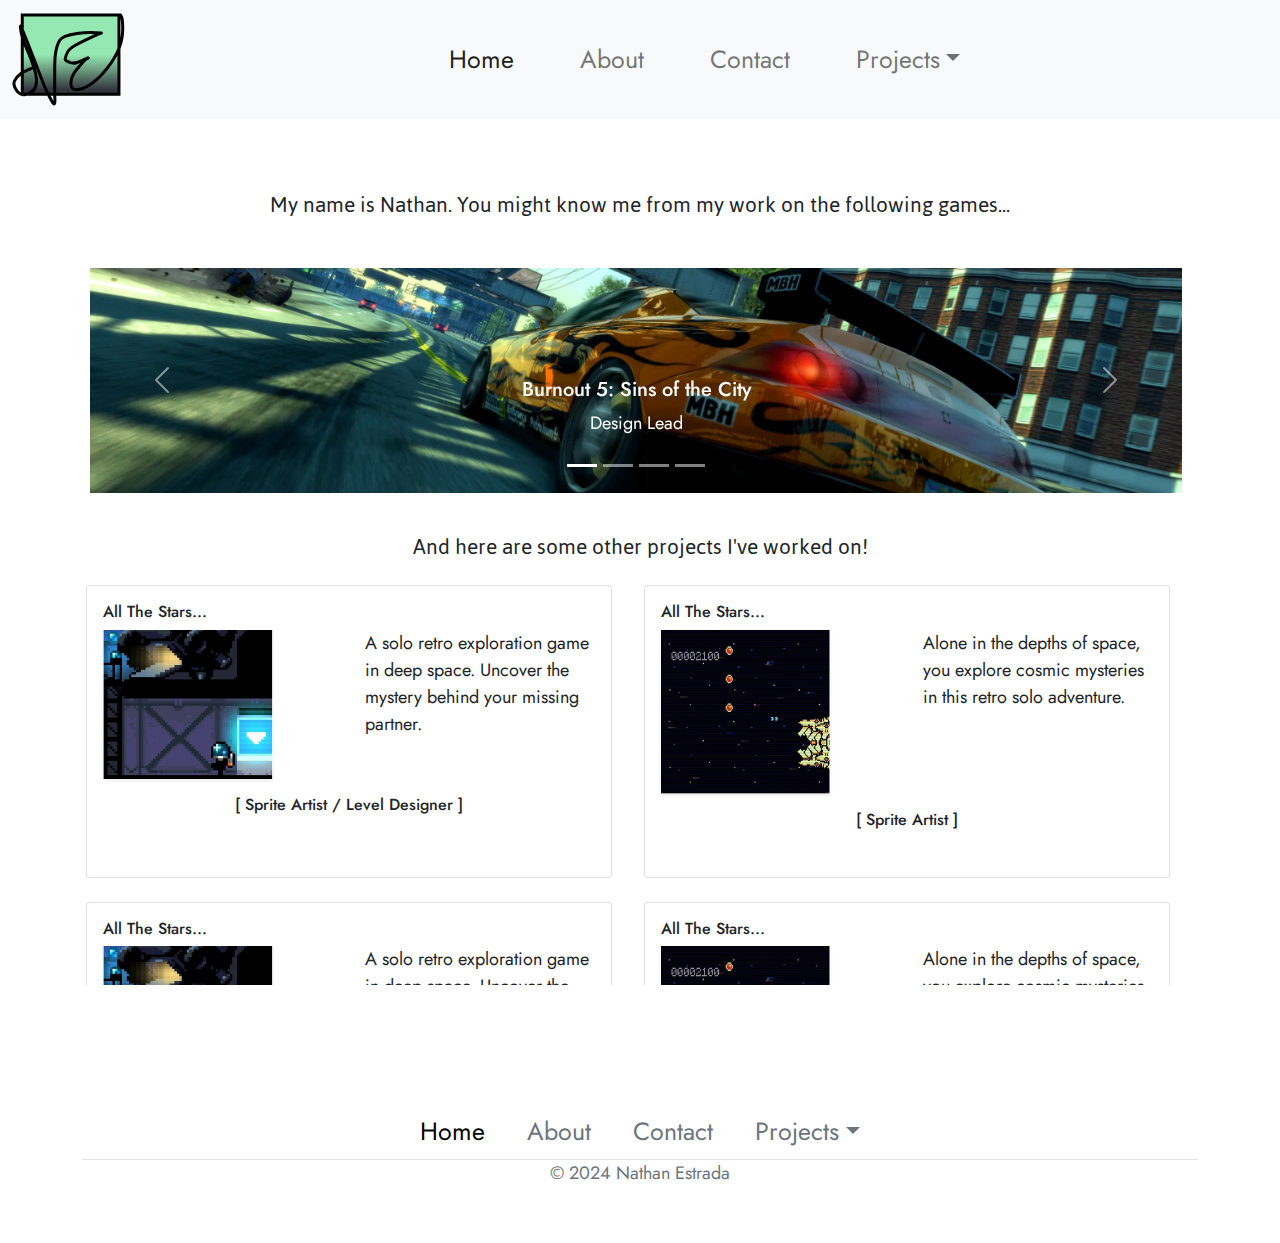
==== index.html @ d64632ee "Add files via upload" ====
<!DOCTYPE html>
<html lang="en">

<head>
    <meta charset="UTF-8">
    <meta http-equiv="X-UA-Compatible" content="IE=edge">
    <meta name="viewport" content="width=device-width, initial-scale=1.0">
    <title>Homepage</title>
    <link rel="stylesheet" href="css/bootstrap.css">
    <link rel="stylesheet" href="style.css">
    <link rel="preconnect" href="https://fonts.googleapis.com">
    <link rel="preconnect" href="https://fonts.gstatic.com" crossorigin>
    <link
        href="https://fonts.googleapis.com/css2?family=Jaldi:wght@400;700&family=Jost:ital,wght@0,100..900;1,100..900&display=swap"
        rel="stylesheet">
</head>

<body>
    <header>
        <nav class="navbar navbar-expand-md navbar-light bg-light justify-content-center mx-auto mb-md-0">
            <div class="container-fluid"> <!--Components of Navbar-->
                <a class="navbar-brand" href="#">
                    <img src="img/Vector.svg" alt="">
                </a> <!--Navbar Logo-->

                <button class="navbar-toggler align-items-center" type="button" data-bs-toggle="collapse"
                    data-bs-target="#myNav" aria-controls="myNav" aria-expanded="false" aria-label="Toggle navigation"
                    style="margin-left: auto; margin-right: auto;"> <!--Navbar Toggle-->
                    <span class="navbar-toggler-icon"></span>
                </button> <!--Expands and Closes Navbar-->

                <div class="collapse navbar-collapse align-items-center" id="myNav">
                    <ul class="navbar-nav mx-auto mb-md-0">
                        <li class="nav-item"> <!--Home Nav Button-->
                            <a class="nav-link active" aria-current="page" href="#">Home</a>
                        </li>
                        <li class="nav-item"><!--About Nav Button-->
                            <a class="nav-link" aria-current="page" href="about.html">About</a>
                        </li>
                        <li class="nav-item"><!--Contact Nav Button-->
                            <a class="nav-link" aria-current="page" href="contact.html">Contact</a>
                        </li>
                        <li class="nav-item dropdown"><!--Projects Nav Item Dropdown-->
                            <a class="nav-link dropdown-toggle" href="#" id="navbarDropdown" role="button"
                                data-bs-toggle="dropdown" aria-expanded="false">Projects</a>
                            <ul class="dropdown-menu" aria-labelledby="navbarDropdown">
                                <li><a class="dropdown-item" href="#">Big Project 1</a></li>
                                <li><a class="dropdown-item" href="#">Big Project 2</a></li>
                                <li>
                                    <hr class="dropdown-divider">
                                </li>
                                <li><a class="dropdown-item" href="#">Other Projects</a>
                                </li>
                            </ul>
                        </li>
                    </ul>
                </div>
            </div>
        </nav>
    </header>
    <main class="my-5">
        <div class="container">
            <div class="row"> <!--Start Text-->
                <h4 class="mt-4 mb-4 text-center">My name is Nathan. You might know me from my work on the following
                    games...</h4>

                <div class="row"><!--Carousel-->
                    <div id="carouselExampleCaptions" class="carousel slide mt-4 ms-2" data-bs-ride="carousel">
                        <div class="carousel-indicators">
                            <button type="button" data-bs-target="#carouselExampleCaptions" data-bs-slide-to="0"
                                class="active" aria-current="true" aria-label="Slide 1"></button>
                            <button type="button" data-bs-target="#carouselExampleCaptions" data-bs-slide-to="1"
                                aria-label="Slide 2"></button>
                            <button type="button" data-bs-target="#carouselExampleCaptions" data-bs-slide-to="2"
                                aria-label="Slide 3"></button>
                            <button type="button" data-bs-target="#carouselExampleCaptions" data-bs-slide-to="3"
                                aria-label="Slide 4"></button>
                        </div>
                        <div class="carousel-inner"><!--Carousel Items-->
                            <div class="carousel-item active">
                                <img src="img/caroImage1.png" class="img-fluid d-block w-100" alt="...">
                                <div class="carousel-caption d-none d-md-block">
                                    <h5>Burnout 5: Sins of the City</h5>
                                    <p>Design Lead</p>
                                </div>
                            </div>
                            <div class="carousel-item">
                                <img src="img/caroImage2.png" class="img-fluid d-block w-100" alt="...">
                                <div class="carousel-caption d-none d-md-block">
                                    <h5>Dystopia 2</h5>
                                    <p>Design Lead — Level Designer</p>
                                </div>
                            </div>
                            <div class="carousel-item">
                                <img src="img/caroImage3.png" class="img-fluid d-block w-100" alt="...">
                                <div class="carousel-caption d-none d-md-block">
                                    <h5>Crisis 3</h5>
                                    <p>Concept Artist</p>
                                </div>
                            </div>
                            <div class="carousel-item">
                                <img src="img/caroImage4.png" class="img-fluid d-block w-100" alt="...">
                                <div class="carousel-caption d-none d-md-block">
                                    <h5>Doom 2016</h5>
                                    <p>Level Designer — Environmental Artist</p>
                                </div>
                            </div>
                        </div>
                        <button class="carousel-control-prev" type="button" data-bs-target="#carouselExampleCaptions"
                            data-bs-slide="prev">
                            <span class="carousel-control-prev-icon" aria-hidden="true"></span>
                            <span class="visually-hidden">Previous</span>
                        </button>
                        <button class="carousel-control-next" type="button" data-bs-target="#carouselExampleCaptions"
                            data-bs-slide="next">
                            <span class="carousel-control-next-icon" aria-hidden="true"></span>
                            <span class="visually-hidden">Next</span>
                        </button>
                    </div>
                </div>

                <div class="row mt-2 mb-2"></div>

                <div class="container">
                    <div class="row">
                        <h4 class="mt-4 mb-4 text-center">And here are some other projects I've worked on!
                        </h4>
                    </div>
                    <div class="row" style="overflow-y: auto; height: 400px; scroll-snap-type: y mandatory;">
                        <!-- Rolling Gallery -->
                        <div class="row g-4">
                            <!-- Row 1 of Rolling Gallery -->
                            <div class="col-md-6 px-3" style="scroll-snap-align: start;">
                                <div class="card h-100 d-flex align-items-center">
                                    <div class="card-body">
                                        <h6 class="card-title">All The Stars...</h6> <!-- Game Name -->
                                        <div class="row">
                                            <div class="col me-1"> <!-- Game Image -->
                                                <img src="img/retroGame1.png" class="img-fluid shadow-sm" alt="...">
                                            </div>
                                            <div class="col px-2 ms-1"> <!-- Game Description -->
                                                <p class="card-text">A solo retro exploration game in deep space.
                                                    Uncover the mystery behind your missing partner.</p>
                                            </div>
                                        </div>
                                        <div class="row ms-2 mt-2 mb-4 me-2" style="text-align: center;">
                                            <!-- Game Role -->
                                            <h6 class="mt-2">[ Sprite Artist / Level Designer ]</h6>
                                        </div>
                                    </div>
                                </div>
                            </div>
                            <div class="col-md-6 px-3" style="scroll-snap-align: start;">
                                <div class="card h-100 d-flex align-items-center">
                                    <div class="card-body">
                                        <h6 class="card-title">All The Stars...</h6> <!-- Game Name -->
                                        <div class="row">
                                            <div class="col me-1"> <!-- Game Image -->
                                                <img src="img/retroGame2.png" class="img-fluid shadow-sm" alt="...">
                                            </div>
                                            <div class="col px-2 ms-1"> <!-- Game Description -->
                                                <p class="card-text">Alone in the depths of space, you explore cosmic
                                                    mysteries in this retro solo adventure.</p>
                                            </div>
                                        </div>
                                        <div class="row ms-2 mt-2 mb-4 me-2" style="text-align: center;">
                                            <!-- Game Role -->
                                            <h6 class="mt-2">[ Sprite Artist ]</h6>
                                        </div>
                                    </div>
                                </div>
                            </div>
                            <div class="col-md-6 px-3" style="scroll-snap-align: start;">
                                <div class="card h-100 d-flex align-items-center">
                                    <div class="card-body">
                                        <h6 class="card-title">All The Stars...</h6> <!-- Game Name -->
                                        <div class="row">
                                            <div class="col me-1"> <!-- Game Image -->
                                                <img src="img/retroGame1.png" class="img-fluid shadow-sm" alt="...">
                                            </div>
                                            <div class="col px-2 ms-1"> <!-- Game Description -->
                                                <p class="card-text">A solo retro exploration game in deep space.
                                                    Uncover the mystery behind your missing partner.</p>
                                            </div>
                                        </div>
                                        <div class="row ms-2 mt-2 mb-4 me-2" style="text-align: center;">
                                            <!-- Game Role -->
                                            <h6 class="mt-2">[ Sprite Artist ]</h6>
                                        </div>
                                    </div>
                                </div>
                            </div>
                            <div class="col-md-6 px-3" style="scroll-snap-align: start;">
                                <div class="card h-100 d-flex align-items-center">
                                    <div class="card-body">
                                        <h6 class="card-title">All The Stars...</h6> <!-- Game Name -->
                                        <div class="row">
                                            <div class="col me-1"> <!-- Game Image -->
                                                <img src="img/retroGame2.png" class="img-fluid shadow-sm" alt="...">
                                            </div>
                                            <div class="col px-2 ms-1"> <!-- Game Description -->
                                                <p class="card-text">Alone in the depths of space, you explore cosmic
                                                    mysteries in this retro solo adventure.</p>
                                            </div>
                                        </div>
                                        <div class="row ms-2 mt-2 mb-4 me-2" style="text-align: center;">
                                            <!-- Game Role -->
                                            <h6 class="mt-2">[ Sprite Artist ]</h6>
                                        </div>
                                    </div>
                                </div>
                            </div>
                            <div class="col-md-6 px-3" style="scroll-snap-align: start;">
                                <div class="card h-100 d-flex align-items-center">
                                    <div class="card-body">
                                        <h6 class="card-title">All The Stars...</h6> <!-- Game Name -->
                                        <div class="row">
                                            <div class="col me-1"> <!-- Game Image -->
                                                <img src="img/retroGame1.png" class="img-fluid shadow-sm" alt="...">
                                            </div>
                                            <div class="col px-2 ms-1"> <!-- Game Description -->
                                                <p class="card-text">A solo retro exploration game in deep space.
                                                    Uncover the mystery behind your missing partner.</p>
                                            </div>
                                        </div>
                                        <div class="row ms-2 mt-2 mb-4 me-2" style="text-align: center;">
                                            <!-- Game Role -->
                                            <h6 class="mt-2">[ Sprite Artist ]</h6>
                                        </div>
                                    </div>
                                </div>
                            </div>
                            <div class="col-md-6 px-3" style="scroll-snap-align: start;">
                                <div class="card h-100 d-flex align-items-center">
                                    <div class="card-body">
                                        <h6 class="card-title">All The Stars...</h6> <!-- Game Name -->
                                        <div class="row">
                                            <div class="col me-1"> <!-- Game Image -->
                                                <img src="img/retroGame2.png" class="img-fluid shadow-sm" alt="...">
                                            </div>
                                            <div class="col px-2 ms-1"> <!-- Game Description -->
                                                <p class="card-text">Alone in the depths of space, you explore cosmic
                                                    mysteries in this retro solo adventure.</p>
                                            </div>
                                        </div>
                                        <div class="row ms-2 mt-2 mb-4 me-2" style="text-align: center;">
                                            <!-- Game Role -->
                                            <h6 class="mt-2">[ Sprite Artist ]</h6>
                                        </div>
                                    </div>
                                </div>
                            </div>
                            <div class="col-md-6 px-3" style="scroll-snap-align: start;">
                                <div class="card h-100 d-flex align-items-center">
                                    <div class="card-body">
                                        <h6 class="card-title">All The Stars...</h6> <!-- Game Name -->
                                        <div class="row">
                                            <div class="col me-1"> <!-- Game Image -->
                                                <img src="img/retroGame1.png" class="img-fluid shadow-sm" alt="...">
                                            </div>
                                            <div class="col px-2 ms-1"> <!-- Game Description -->
                                                <p class="card-text">A solo retro exploration game in deep space.
                                                    Uncover the mystery behind your missing partner.</p>
                                            </div>
                                        </div>
                                        <div class="row ms-2 mt-2 mb-4 me-2" style="text-align: center;">
                                            <!-- Game Role -->
                                            <h6 class="mt-2">[ Sprite Artist ]</h6>
                                        </div>
                                    </div>
                                </div>
                            </div>
                            <div class="col-md-6 px-3" style="scroll-snap-align: start;">
                                <div class="card h-100 d-flex align-items-center">
                                    <div class="card-body">
                                        <h6 class="card-title">All The Stars...</h6> <!-- Game Name -->
                                        <div class="row">
                                            <div class="col me-1"> <!-- Game Image -->
                                                <img src="img/retroGame2.png" class="img-fluid shadow-sm" alt="...">
                                            </div>
                                            <div class="col px-2 ms-1"> <!-- Game Description -->
                                                <p class="card-text">Alone in the depths of space, you explore cosmic
                                                    mysteries in this retro solo adventure.</p>
                                            </div>
                                        </div>
                                        <div class="row ms-2 mt-2 mb-4 me-2" style="text-align: center;">
                                            <!-- Game Role -->
                                            <h6 class="mt-2">[ Sprite Artist ]</h6>
                                        </div>
                                    </div>
                                </div>
                            </div>
                        </div>
                    </div>
                </div>
            </div>
        </div>
    </main>

    <div class="row" style="height: 2rem"></div> <!--Space Between-->

    <div class="container"> <!--Footer-->
        <footer class="py-3 my-4">
            <ul class="nav justify-content-center border-bottom mb-md-0">
                <li class="nav-item"> <!--Home Nav Button-->
                    <a class="nav-link active" style="color: black" aria-current="page" href="#">Home</a>
                </li>
                <li class="nav-item"><!--About Nav Button-->
                    <a class="nav-link text-muted" aria-current="page" href="about.html">About</a>
                </li>
                <li class="nav-item"><!--Contact Nav Button-->
                    <a class="nav-link text-muted" aria-current="page" href="contact.html">Contact</a>
                </li>
                <li class="nav-item dropdown"><!--Projects Nav Dropdown-->
                    <a class="nav-link dropdown-toggle text-muted" href="#" id="internalDropdown" role="button"
                        data-bs-toggle="dropdown" aria-expanded="false">Projects</a>
                    <ul class="dropdown-menu" aria-labelledby="internalDropdown">
                        <li><a class="dropdown-item" href="#">Big Project 1</a></li>
                        <li><a class="dropdown-item" href="#">Big Project 2</a></li>
                        <li>
                            <hr class="dropdown-divider">
                        </li>
                        <li><a class="dropdown-item" href="#">Other Projects</a>
                        </li>
                    </ul>
                </li>
            </ul>
            <p class="text-center text-muted">© 2024 Nathan Estrada</p>
        </footer>
    </div>
    <script src=" https://cdn.jsdelivr.net/npm/bootstrap@5.1.3/dist/js/bootstrap.bundle.min.js"
        integrity="sha384-ka7Sk0Gln4gmtz2MlQnikT1wXgYsOg+OMhuP+IlRH9sENBO0LRn5q+8nbTov4+1p" crossorigin="anonymous">
        </script>
    <script src="script.js">
    </script>

</body>

</html>
---- style.css ----
*{
    font-family:'Jost';}

p{
    font-size: 18px;
}

h4{
    font-family:'Jaldi';
}

.nav-link{
    font-size: 25px;
    margin-left: 5px;
    margin-right: 5px;
}

.nav-item:hover{
background-color: #E8ECEF;
padding-top: 1rem;
padding-bottom: 1rem;
border-radius: 0.2rem;
}

@media (max-width: 991.98px){
    .navbar-collapse .navbar-nav .nav-item:not(.dropdown) {
        padding-top: 1rem;
        padding-bottom: 1rem;
    }
}

.navbar-toggler{
    width: 25%;
}

.navbar-toggler-icon{
    width: 50%;
    height: 60px;
}

.scrollContainer{
    border-color: black;
}

/* [class*="col"]{
    padding: 1rem;
    background-color: #33b5e5;
    border: 2px solid #fff;
    color: #fff;
} */

/* Media Queries */
@media (min-width: 480px){
    .navbar-nav{
        align-items:center;
        gap: 2.5rem;
    }
}

@media (min-width: 576px){
    .navbar-nav{
        align-items:center;
        gap: 2.5rem;
    }

}

/* Carousel Code */
#mySocialCarousel.carousel {
    width: 75px;
    height: 75px;
}

#mySocialCarousel.carousel .carousel-item img {
    width: auto;
    height: 100%;
    object-fit: cover;
}
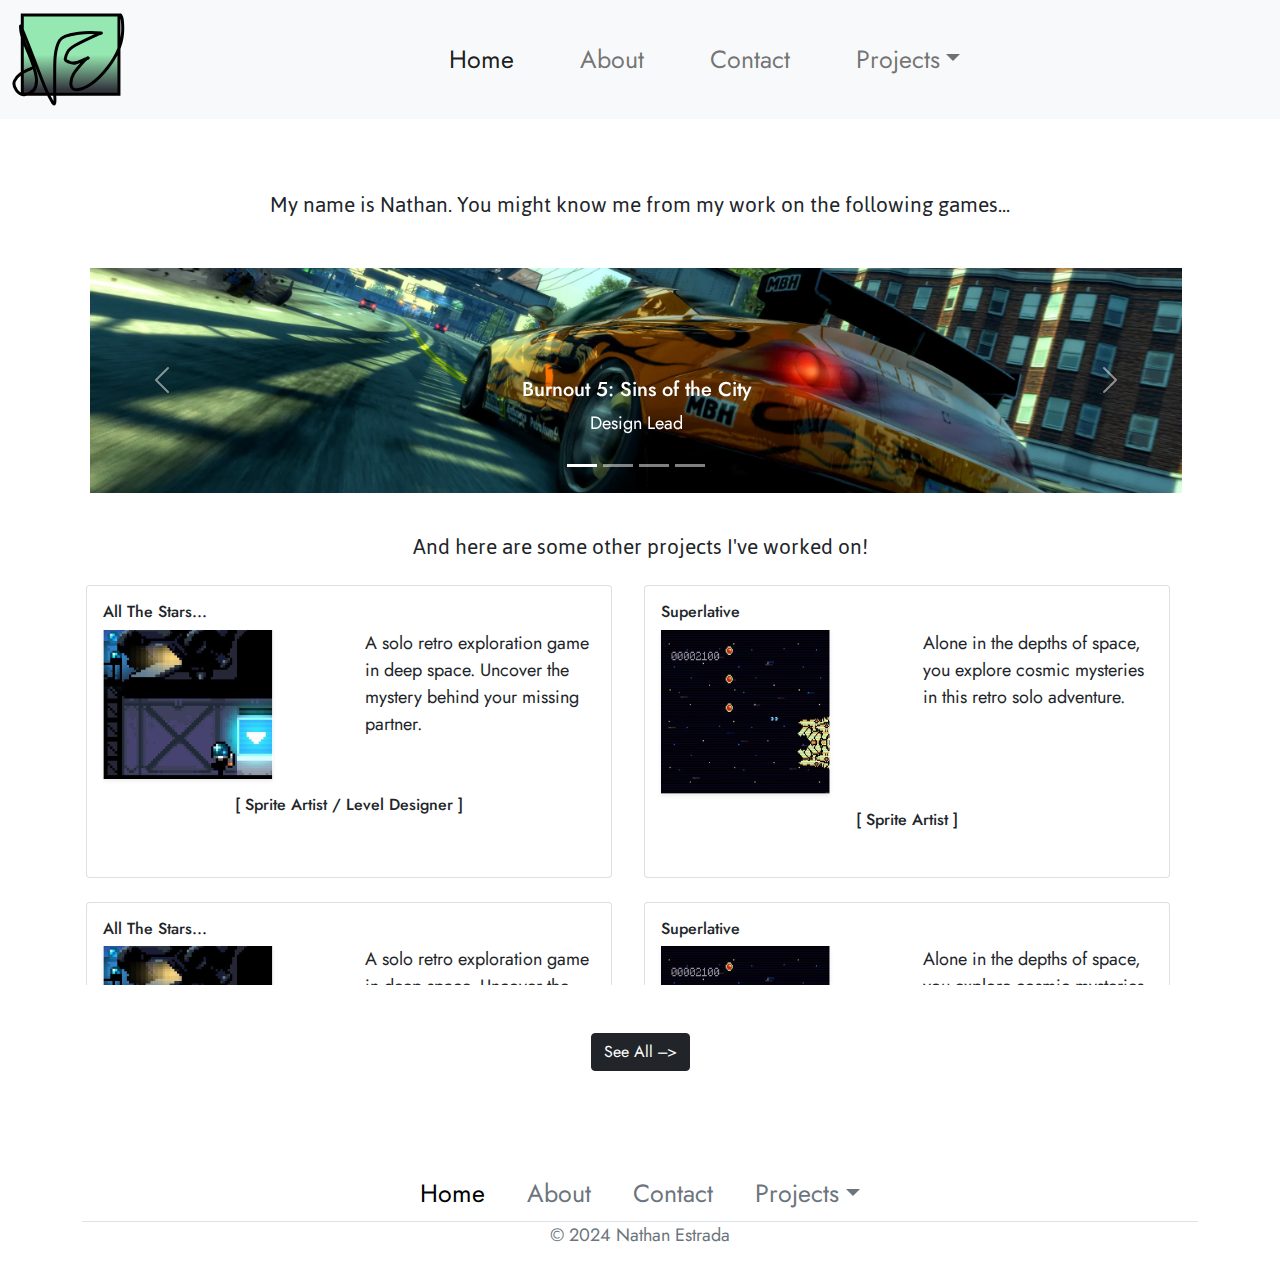
==== commit 6f08ff44: "Add files via upload" ====
--- a/index.html
+++ b/index.html
@@ -44,12 +44,12 @@
                             <a class="nav-link dropdown-toggle" href="#" id="navbarDropdown" role="button"
                                 data-bs-toggle="dropdown" aria-expanded="false">Projects</a>
                             <ul class="dropdown-menu" aria-labelledby="navbarDropdown">
-                                <li><a class="dropdown-item" href="#">Big Project 1</a></li>
-                                <li><a class="dropdown-item" href="#">Big Project 2</a></li>
+                                <li><a class="dropdown-item" href="project1.html">Rez</a></li>
+                                <li><a class="dropdown-item" href="project2.html">Big Project 2</a></li>
                                 <li>
                                     <hr class="dropdown-divider">
                                 </li>
-                                <li><a class="dropdown-item" href="#">Other Projects</a>
+                                <li><a class="dropdown-item" href="pgallery.html">Other Projects</a>
                                 </li>
                             </ul>
                         </li>
@@ -153,7 +153,7 @@
                             <div class="col-md-6 px-3" style="scroll-snap-align: start;">
                                 <div class="card h-100 d-flex align-items-center">
                                     <div class="card-body">
-                                        <h6 class="card-title">All The Stars...</h6> <!-- Game Name -->
+                                        <h6 class="card-title">Superlative</h6> <!-- Game Name -->
                                         <div class="row">
                                             <div class="col me-1"> <!-- Game Image -->
                                                 <img src="img/retroGame2.png" class="img-fluid shadow-sm" alt="...">
@@ -178,6 +178,7 @@
                                             <div class="col me-1"> <!-- Game Image -->
                                                 <img src="img/retroGame1.png" class="img-fluid shadow-sm" alt="...">
                                             </div>
+
                                             <div class="col px-2 ms-1"> <!-- Game Description -->
                                                 <p class="card-text">A solo retro exploration game in deep space.
                                                     Uncover the mystery behind your missing partner.</p>
@@ -185,15 +186,15 @@
                                         </div>
                                         <div class="row ms-2 mt-2 mb-4 me-2" style="text-align: center;">
                                             <!-- Game Role -->
-                                            <h6 class="mt-2">[ Sprite Artist ]</h6>
-                                        </div>
-                                    </div>
-                                </div>
-                            </div>
-                            <div class="col-md-6 px-3" style="scroll-snap-align: start;">
-                                <div class="card h-100 d-flex align-items-center">
-                                    <div class="card-body">
-                                        <h6 class="card-title">All The Stars...</h6> <!-- Game Name -->
+                                            <h6 class="mt-2">[ Sprite Artist / Level Designer]</h6>
+                                        </div>
+                                    </div>
+                                </div>
+                            </div>
+                            <div class="col-md-6 px-3" style="scroll-snap-align: start;">
+                                <div class="card h-100 d-flex align-items-center">
+                                    <div class="card-body">
+                                        <h6 class="card-title">Superlative</h6> <!-- Game Name -->
                                         <div class="row">
                                             <div class="col me-1"> <!-- Game Image -->
                                                 <img src="img/retroGame2.png" class="img-fluid shadow-sm" alt="...">
@@ -225,15 +226,15 @@
                                         </div>
                                         <div class="row ms-2 mt-2 mb-4 me-2" style="text-align: center;">
                                             <!-- Game Role -->
-                                            <h6 class="mt-2">[ Sprite Artist ]</h6>
-                                        </div>
-                                    </div>
-                                </div>
-                            </div>
-                            <div class="col-md-6 px-3" style="scroll-snap-align: start;">
-                                <div class="card h-100 d-flex align-items-center">
-                                    <div class="card-body">
-                                        <h6 class="card-title">All The Stars...</h6> <!-- Game Name -->
+                                            <h6 class="mt-2">[ Sprite Artist / Level Designer ]</h6>
+                                        </div>
+                                    </div>
+                                </div>
+                            </div>
+                            <div class="col-md-6 px-3" style="scroll-snap-align: start;">
+                                <div class="card h-100 d-flex align-items-center">
+                                    <div class="card-body">
+                                        <h6 class="card-title">Superlative</h6> <!-- Game Name -->
                                         <div class="row">
                                             <div class="col me-1"> <!-- Game Image -->
                                                 <img src="img/retroGame2.png" class="img-fluid shadow-sm" alt="...">
@@ -265,15 +266,15 @@
                                         </div>
                                         <div class="row ms-2 mt-2 mb-4 me-2" style="text-align: center;">
                                             <!-- Game Role -->
-                                            <h6 class="mt-2">[ Sprite Artist ]</h6>
-                                        </div>
-                                    </div>
-                                </div>
-                            </div>
-                            <div class="col-md-6 px-3" style="scroll-snap-align: start;">
-                                <div class="card h-100 d-flex align-items-center">
-                                    <div class="card-body">
-                                        <h6 class="card-title">All The Stars...</h6> <!-- Game Name -->
+                                            <h6 class="mt-2">[ Sprite Artist / Level Designer ]</h6>
+                                        </div>
+                                    </div>
+                                </div>
+                            </div>
+                            <div class="col-md-6 px-3" style="scroll-snap-align: start;">
+                                <div class="card h-100 d-flex align-items-center">
+                                    <div class="card-body">
+                                        <h6 class="card-title">Superlative</h6> <!-- Game Name -->
                                         <div class="row">
                                             <div class="col me-1"> <!-- Game Image -->
                                                 <img src="img/retroGame2.png" class="img-fluid shadow-sm" alt="...">
@@ -292,15 +293,15 @@
                             </div>
                         </div>
                     </div>
+                </div>
+                <div class="row-3 py-5 d-flex justify-content-center"> <!--Gallery Shortcut-->
+                    <button type="button" class="btn btn-dark" onclick="window.location.href='pgallery.html'">See All ---&gt;</button>
                 </div>
             </div>
         </div>
     </main>
-
-    <div class="row" style="height: 2rem"></div> <!--Space Between-->
-
     <div class="container"> <!--Footer-->
-        <footer class="py-3 my-4">
+        <footer class=" my-2">
             <ul class="nav justify-content-center border-bottom mb-md-0">
                 <li class="nav-item"> <!--Home Nav Button-->
                     <a class="nav-link active" style="color: black" aria-current="page" href="#">Home</a>
@@ -315,12 +316,12 @@
                     <a class="nav-link dropdown-toggle text-muted" href="#" id="internalDropdown" role="button"
                         data-bs-toggle="dropdown" aria-expanded="false">Projects</a>
                     <ul class="dropdown-menu" aria-labelledby="internalDropdown">
-                        <li><a class="dropdown-item" href="#">Big Project 1</a></li>
-                        <li><a class="dropdown-item" href="#">Big Project 2</a></li>
+                        <li><a class="dropdown-item" href="project1.html">Rez</a></li>
+                        <li><a class="dropdown-item" href="project2.html">Big Project 2</a></li>
                         <li>
                             <hr class="dropdown-divider">
                         </li>
-                        <li><a class="dropdown-item" href="#">Other Projects</a>
+                        <li><a class="dropdown-item" href="pgallery.html">Other Projects</a>
                         </li>
                     </ul>
                 </li>
--- a/style.css
+++ b/style.css
@@ -5,7 +5,7 @@
     font-size: 18px;
 }
 
-h4{
+h1, h2, h4{
     font-family:'Jaldi';
 }
 
@@ -75,4 +75,14 @@
     width: auto;
     height: 100%;
     object-fit: cover;
+}
+
+#rezCarousel.carousel {
+    height: 480px;
+    width: 720px;
+}
+
+#NMSCarousel.carousel {
+    height: 720px;
+    width: 1080px;
 }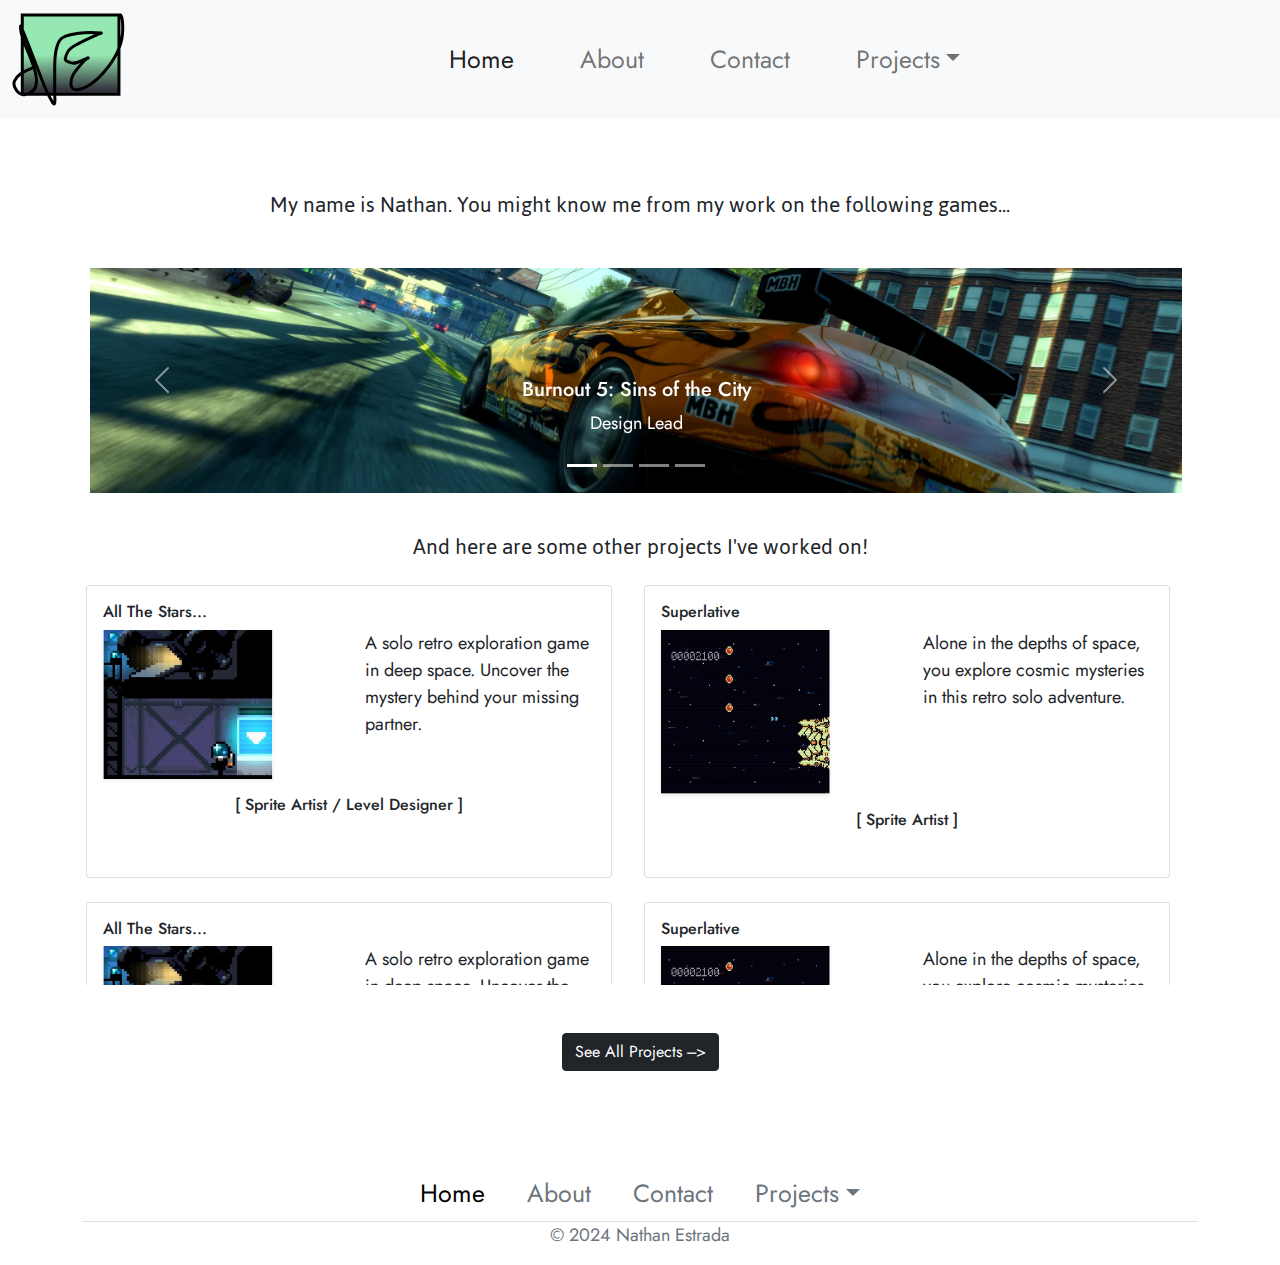
==== commit 81bc124b: "Update index.html" ====
--- a/index.html
+++ b/index.html
@@ -45,7 +45,7 @@
                                 data-bs-toggle="dropdown" aria-expanded="false">Projects</a>
                             <ul class="dropdown-menu" aria-labelledby="navbarDropdown">
                                 <li><a class="dropdown-item" href="project1.html">Rez</a></li>
-                                <li><a class="dropdown-item" href="project2.html">Big Project 2</a></li>
+                                <li><a class="dropdown-item" href="project2.html">No Man's Sky</a></li>
                                 <li>
                                     <hr class="dropdown-divider">
                                 </li>
@@ -295,7 +295,7 @@
                     </div>
                 </div>
                 <div class="row-3 py-5 d-flex justify-content-center"> <!--Gallery Shortcut-->
-                    <button type="button" class="btn btn-dark" onclick="window.location.href='pgallery.html'">See All ---&gt;</button>
+                    <button type="button" class="btn btn-dark" onclick="window.location.href='pgallery.html'">See All Projects ---&gt;</button>
                 </div>
             </div>
         </div>
@@ -317,7 +317,7 @@
                         data-bs-toggle="dropdown" aria-expanded="false">Projects</a>
                     <ul class="dropdown-menu" aria-labelledby="internalDropdown">
                         <li><a class="dropdown-item" href="project1.html">Rez</a></li>
-                        <li><a class="dropdown-item" href="project2.html">Big Project 2</a></li>
+                        <li><a class="dropdown-item" href="project2.html">No Man's Sky</a></li>
                         <li>
                             <hr class="dropdown-divider">
                         </li>
@@ -337,4 +337,4 @@
 
 </body>
 
-</html>+</html>
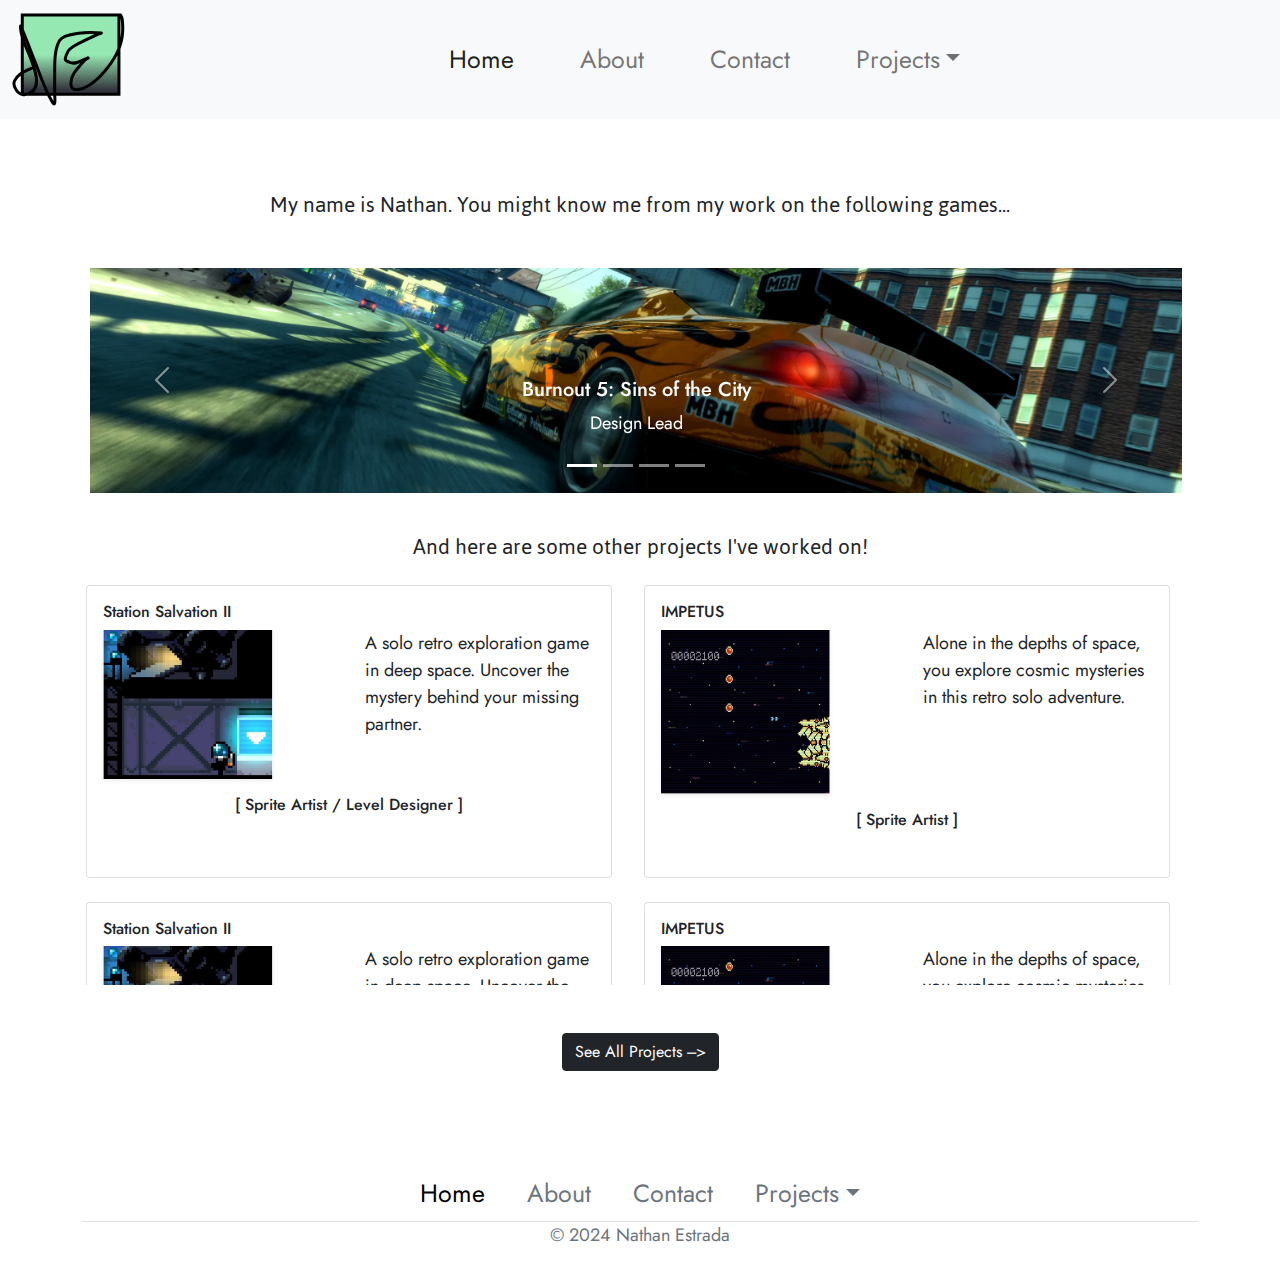
==== commit 7c14c8c9: "Add files via upload" ====
--- a/index.html
+++ b/index.html
@@ -44,8 +44,8 @@
                             <a class="nav-link dropdown-toggle" href="#" id="navbarDropdown" role="button"
                                 data-bs-toggle="dropdown" aria-expanded="false">Projects</a>
                             <ul class="dropdown-menu" aria-labelledby="navbarDropdown">
-                                <li><a class="dropdown-item" href="project1.html">Rez</a></li>
-                                <li><a class="dropdown-item" href="project2.html">No Man's Sky</a></li>
+                                <li><a class="dropdown-item" href="project1.html">Station Salvation II</a></li>
+                                <li><a class="dropdown-item" href="project2.html">IMPETUS</a></li>
                                 <li>
                                     <hr class="dropdown-divider">
                                 </li>
@@ -133,7 +133,7 @@
                             <div class="col-md-6 px-3" style="scroll-snap-align: start;">
                                 <div class="card h-100 d-flex align-items-center">
                                     <div class="card-body">
-                                        <h6 class="card-title">All The Stars...</h6> <!-- Game Name -->
+                                        <h6 class="card-title">Station Salvation II</h6> <!-- Game Name -->
                                         <div class="row">
                                             <div class="col me-1"> <!-- Game Image -->
                                                 <img src="img/retroGame1.png" class="img-fluid shadow-sm" alt="...">
@@ -153,7 +153,7 @@
                             <div class="col-md-6 px-3" style="scroll-snap-align: start;">
                                 <div class="card h-100 d-flex align-items-center">
                                     <div class="card-body">
-                                        <h6 class="card-title">Superlative</h6> <!-- Game Name -->
+                                        <h6 class="card-title">IMPETUS</h6> <!-- Game Name -->
                                         <div class="row">
                                             <div class="col me-1"> <!-- Game Image -->
                                                 <img src="img/retroGame2.png" class="img-fluid shadow-sm" alt="...">
@@ -173,7 +173,7 @@
                             <div class="col-md-6 px-3" style="scroll-snap-align: start;">
                                 <div class="card h-100 d-flex align-items-center">
                                     <div class="card-body">
-                                        <h6 class="card-title">All The Stars...</h6> <!-- Game Name -->
+                                        <h6 class="card-title">Station Salvation II</h6> <!-- Game Name -->
                                         <div class="row">
                                             <div class="col me-1"> <!-- Game Image -->
                                                 <img src="img/retroGame1.png" class="img-fluid shadow-sm" alt="...">
@@ -194,7 +194,7 @@
                             <div class="col-md-6 px-3" style="scroll-snap-align: start;">
                                 <div class="card h-100 d-flex align-items-center">
                                     <div class="card-body">
-                                        <h6 class="card-title">Superlative</h6> <!-- Game Name -->
+                                        <h6 class="card-title">IMPETUS</h6> <!-- Game Name -->
                                         <div class="row">
                                             <div class="col me-1"> <!-- Game Image -->
                                                 <img src="img/retroGame2.png" class="img-fluid shadow-sm" alt="...">
@@ -214,7 +214,7 @@
                             <div class="col-md-6 px-3" style="scroll-snap-align: start;">
                                 <div class="card h-100 d-flex align-items-center">
                                     <div class="card-body">
-                                        <h6 class="card-title">All The Stars...</h6> <!-- Game Name -->
+                                        <h6 class="card-title">Station Salvation II</h6> <!-- Game Name -->
                                         <div class="row">
                                             <div class="col me-1"> <!-- Game Image -->
                                                 <img src="img/retroGame1.png" class="img-fluid shadow-sm" alt="...">
@@ -234,7 +234,7 @@
                             <div class="col-md-6 px-3" style="scroll-snap-align: start;">
                                 <div class="card h-100 d-flex align-items-center">
                                     <div class="card-body">
-                                        <h6 class="card-title">Superlative</h6> <!-- Game Name -->
+                                        <h6 class="card-title">IMPETUS</h6> <!-- Game Name -->
                                         <div class="row">
                                             <div class="col me-1"> <!-- Game Image -->
                                                 <img src="img/retroGame2.png" class="img-fluid shadow-sm" alt="...">
@@ -254,7 +254,7 @@
                             <div class="col-md-6 px-3" style="scroll-snap-align: start;">
                                 <div class="card h-100 d-flex align-items-center">
                                     <div class="card-body">
-                                        <h6 class="card-title">All The Stars...</h6> <!-- Game Name -->
+                                        <h6 class="card-title">Station Salvation II</h6> <!-- Game Name -->
                                         <div class="row">
                                             <div class="col me-1"> <!-- Game Image -->
                                                 <img src="img/retroGame1.png" class="img-fluid shadow-sm" alt="...">
@@ -274,7 +274,7 @@
                             <div class="col-md-6 px-3" style="scroll-snap-align: start;">
                                 <div class="card h-100 d-flex align-items-center">
                                     <div class="card-body">
-                                        <h6 class="card-title">Superlative</h6> <!-- Game Name -->
+                                        <h6 class="card-title">IMPETUS</h6> <!-- Game Name -->
                                         <div class="row">
                                             <div class="col me-1"> <!-- Game Image -->
                                                 <img src="img/retroGame2.png" class="img-fluid shadow-sm" alt="...">
@@ -316,8 +316,8 @@
                     <a class="nav-link dropdown-toggle text-muted" href="#" id="internalDropdown" role="button"
                         data-bs-toggle="dropdown" aria-expanded="false">Projects</a>
                     <ul class="dropdown-menu" aria-labelledby="internalDropdown">
-                        <li><a class="dropdown-item" href="project1.html">Rez</a></li>
-                        <li><a class="dropdown-item" href="project2.html">No Man's Sky</a></li>
+                        <li><a class="dropdown-item" href="project1.html">Station Salvation II</a></li>
+                        <li><a class="dropdown-item" href="project2.html">IMPETUS</a></li>
                         <li>
                             <hr class="dropdown-divider">
                         </li>
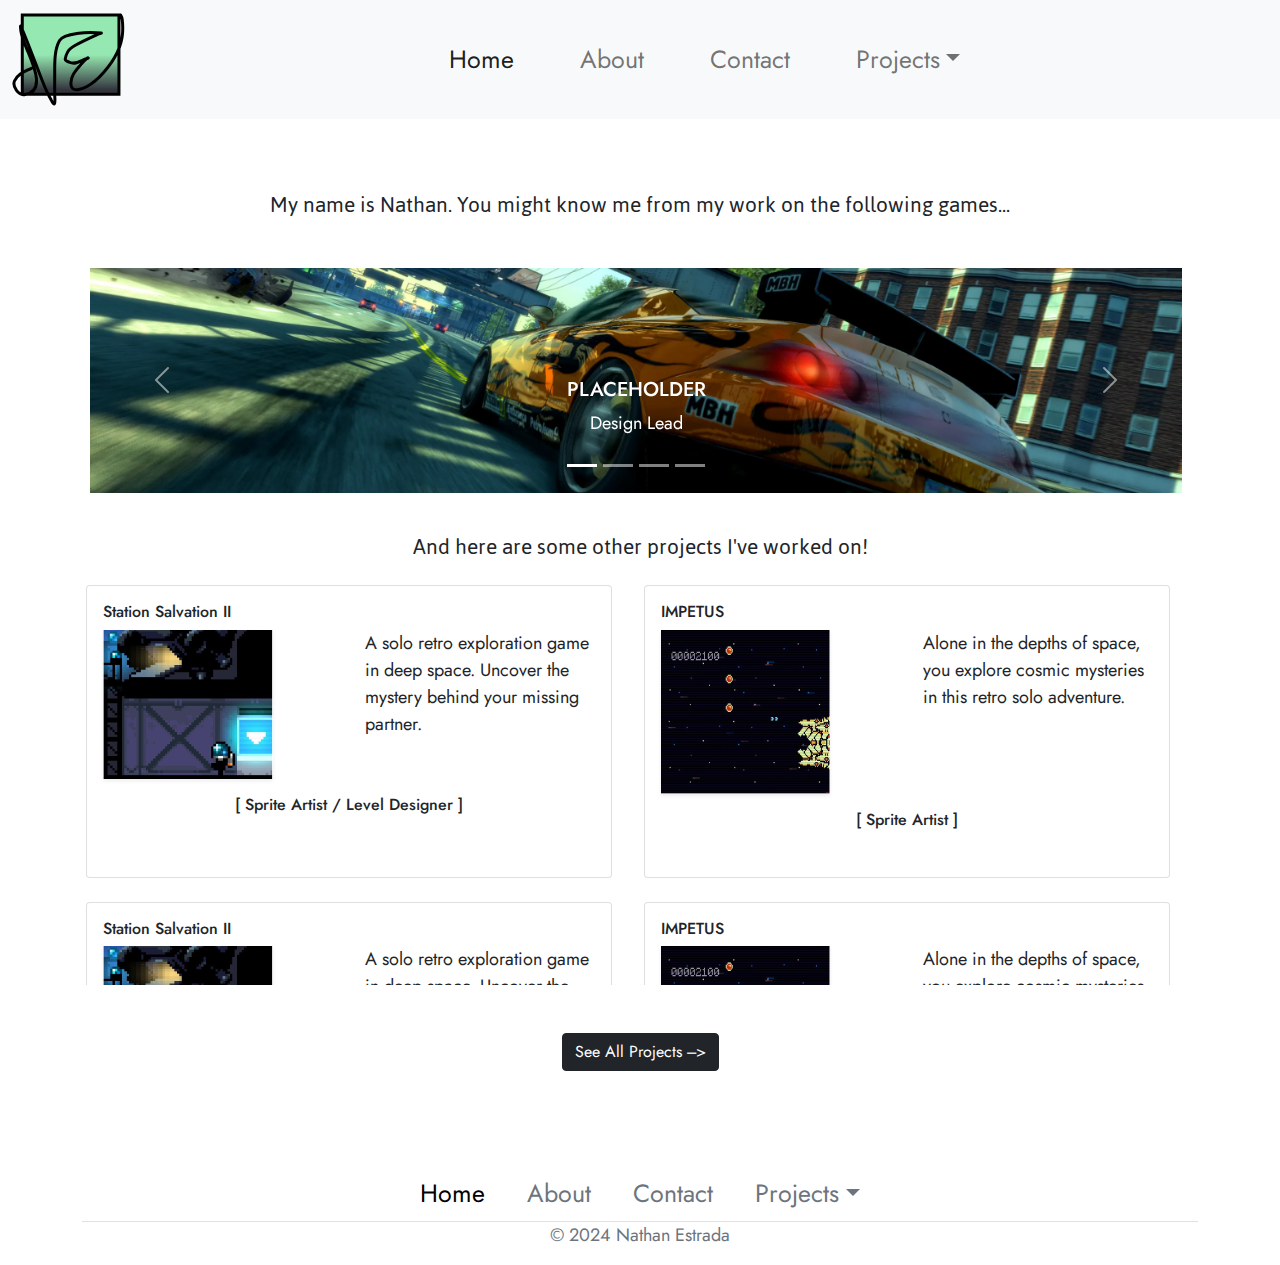
==== commit de7cc7c9: "Update index.html" ====
--- a/index.html
+++ b/index.html
@@ -80,21 +80,21 @@
                             <div class="carousel-item active">
                                 <img src="img/caroImage1.png" class="img-fluid d-block w-100" alt="...">
                                 <div class="carousel-caption d-none d-md-block">
-                                    <h5>Burnout 5: Sins of the City</h5>
+                                    <h5>PLACEHOLDER</h5>
                                     <p>Design Lead</p>
                                 </div>
                             </div>
                             <div class="carousel-item">
                                 <img src="img/caroImage2.png" class="img-fluid d-block w-100" alt="...">
                                 <div class="carousel-caption d-none d-md-block">
-                                    <h5>Dystopia 2</h5>
+                                    <h5>PLACEHOLDER</h5>
                                     <p>Design Lead — Level Designer</p>
                                 </div>
                             </div>
                             <div class="carousel-item">
                                 <img src="img/caroImage3.png" class="img-fluid d-block w-100" alt="...">
                                 <div class="carousel-caption d-none d-md-block">
-                                    <h5>Crisis 3</h5>
+                                    <h5>PLACEHOLDER</h5>
                                     <p>Concept Artist</p>
                                 </div>
                             </div>
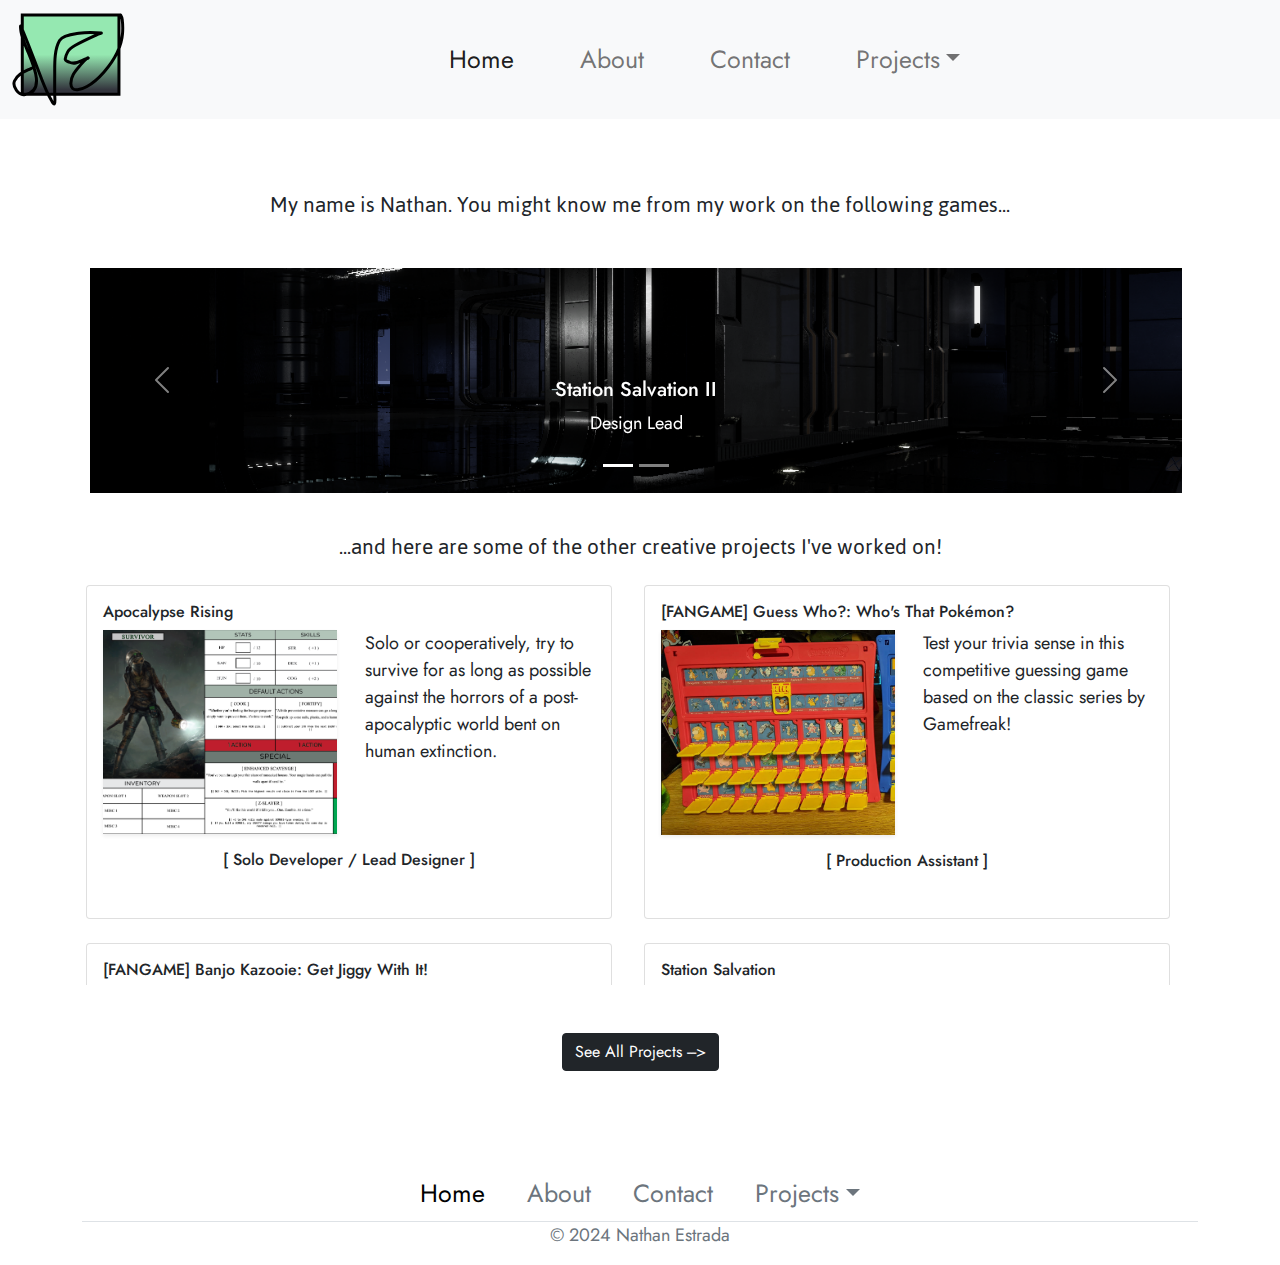
==== commit fd57661d: "Add files via upload" ====
--- a/index.html
+++ b/index.html
@@ -71,38 +71,20 @@
                                 class="active" aria-current="true" aria-label="Slide 1"></button>
                             <button type="button" data-bs-target="#carouselExampleCaptions" data-bs-slide-to="1"
                                 aria-label="Slide 2"></button>
-                            <button type="button" data-bs-target="#carouselExampleCaptions" data-bs-slide-to="2"
-                                aria-label="Slide 3"></button>
-                            <button type="button" data-bs-target="#carouselExampleCaptions" data-bs-slide-to="3"
-                                aria-label="Slide 4"></button>
                         </div>
                         <div class="carousel-inner"><!--Carousel Items-->
                             <div class="carousel-item active">
-                                <img src="img/caroImage1.png" class="img-fluid d-block w-100" alt="...">
+                                <img src="img/EvacShuttleEDIT.png" class="img-fluid d-block w-100" alt="...">
                                 <div class="carousel-caption d-none d-md-block">
-                                    <h5>PLACEHOLDER</h5>
+                                    <h5>Station Salvation II</h5>
                                     <p>Design Lead</p>
                                 </div>
                             </div>
                             <div class="carousel-item">
-                                <img src="img/caroImage2.png" class="img-fluid d-block w-100" alt="...">
+                                <img src="img/IMPDashEDIT.png" class="img-fluid d-block w-100" alt="...">
                                 <div class="carousel-caption d-none d-md-block">
-                                    <h5>PLACEHOLDER</h5>
-                                    <p>Design Lead — Level Designer</p>
-                                </div>
-                            </div>
-                            <div class="carousel-item">
-                                <img src="img/caroImage3.png" class="img-fluid d-block w-100" alt="...">
-                                <div class="carousel-caption d-none d-md-block">
-                                    <h5>PLACEHOLDER</h5>
-                                    <p>Concept Artist</p>
-                                </div>
-                            </div>
-                            <div class="carousel-item">
-                                <img src="img/caroImage4.png" class="img-fluid d-block w-100" alt="...">
-                                <div class="carousel-caption d-none d-md-block">
-                                    <h5>Doom 2016</h5>
-                                    <p>Level Designer — Environmental Artist</p>
+                                    <h5>IMPETUS</h5>
+                                    <p>Design Lead</p>
                                 </div>
                             </div>
                         </div>
@@ -123,7 +105,7 @@
 
                 <div class="container">
                     <div class="row">
-                        <h4 class="mt-4 mb-4 text-center">And here are some other projects I've worked on!
+                        <h4 class="mt-4 mb-4 text-center">...and here are some of the other creative projects I've worked on!
                         </h4>
                     </div>
                     <div class="row" style="overflow-y: auto; height: 400px; scroll-snap-type: y mandatory;">
@@ -133,160 +115,114 @@
                             <div class="col-md-6 px-3" style="scroll-snap-align: start;">
                                 <div class="card h-100 d-flex align-items-center">
                                     <div class="card-body">
-                                        <h6 class="card-title">Station Salvation II</h6> <!-- Game Name -->
-                                        <div class="row">
-                                            <div class="col me-1"> <!-- Game Image -->
-                                                <img src="img/retroGame1.png" class="img-fluid shadow-sm" alt="...">
-                                            </div>
-                                            <div class="col px-2 ms-1"> <!-- Game Description -->
-                                                <p class="card-text">A solo retro exploration game in deep space.
-                                                    Uncover the mystery behind your missing partner.</p>
-                                            </div>
-                                        </div>
-                                        <div class="row ms-2 mt-2 mb-4 me-2" style="text-align: center;">
-                                            <!-- Game Role -->
-                                            <h6 class="mt-2">[ Sprite Artist / Level Designer ]</h6>
-                                        </div>
-                                    </div>
-                                </div>
-                            </div>
-                            <div class="col-md-6 px-3" style="scroll-snap-align: start;">
-                                <div class="card h-100 d-flex align-items-center">
-                                    <div class="card-body">
-                                        <h6 class="card-title">IMPETUS</h6> <!-- Game Name -->
-                                        <div class="row">
-                                            <div class="col me-1"> <!-- Game Image -->
-                                                <img src="img/retroGame2.png" class="img-fluid shadow-sm" alt="...">
-                                            </div>
-                                            <div class="col px-2 ms-1"> <!-- Game Description -->
-                                                <p class="card-text">Alone in the depths of space, you explore cosmic
-                                                    mysteries in this retro solo adventure.</p>
-                                            </div>
-                                        </div>
-                                        <div class="row ms-2 mt-2 mb-4 me-2" style="text-align: center;">
-                                            <!-- Game Role -->
-                                            <h6 class="mt-2">[ Sprite Artist ]</h6>
-                                        </div>
-                                    </div>
-                                </div>
-                            </div>
-                            <div class="col-md-6 px-3" style="scroll-snap-align: start;">
-                                <div class="card h-100 d-flex align-items-center">
-                                    <div class="card-body">
-                                        <h6 class="card-title">Station Salvation II</h6> <!-- Game Name -->
-                                        <div class="row">
-                                            <div class="col me-1"> <!-- Game Image -->
-                                                <img src="img/retroGame1.png" class="img-fluid shadow-sm" alt="...">
-                                            </div>
-
-                                            <div class="col px-2 ms-1"> <!-- Game Description -->
-                                                <p class="card-text">A solo retro exploration game in deep space.
-                                                    Uncover the mystery behind your missing partner.</p>
-                                            </div>
-                                        </div>
-                                        <div class="row ms-2 mt-2 mb-4 me-2" style="text-align: center;">
-                                            <!-- Game Role -->
-                                            <h6 class="mt-2">[ Sprite Artist / Level Designer]</h6>
-                                        </div>
-                                    </div>
-                                </div>
-                            </div>
-                            <div class="col-md-6 px-3" style="scroll-snap-align: start;">
-                                <div class="card h-100 d-flex align-items-center">
-                                    <div class="card-body">
-                                        <h6 class="card-title">IMPETUS</h6> <!-- Game Name -->
-                                        <div class="row">
-                                            <div class="col me-1"> <!-- Game Image -->
-                                                <img src="img/retroGame2.png" class="img-fluid shadow-sm" alt="...">
-                                            </div>
-                                            <div class="col px-2 ms-1"> <!-- Game Description -->
-                                                <p class="card-text">Alone in the depths of space, you explore cosmic
-                                                    mysteries in this retro solo adventure.</p>
-                                            </div>
-                                        </div>
-                                        <div class="row ms-2 mt-2 mb-4 me-2" style="text-align: center;">
-                                            <!-- Game Role -->
-                                            <h6 class="mt-2">[ Sprite Artist ]</h6>
-                                        </div>
-                                    </div>
-                                </div>
-                            </div>
-                            <div class="col-md-6 px-3" style="scroll-snap-align: start;">
-                                <div class="card h-100 d-flex align-items-center">
-                                    <div class="card-body">
-                                        <h6 class="card-title">Station Salvation II</h6> <!-- Game Name -->
-                                        <div class="row">
-                                            <div class="col me-1"> <!-- Game Image -->
-                                                <img src="img/retroGame1.png" class="img-fluid shadow-sm" alt="...">
-                                            </div>
-                                            <div class="col px-2 ms-1"> <!-- Game Description -->
-                                                <p class="card-text">A solo retro exploration game in deep space.
-                                                    Uncover the mystery behind your missing partner.</p>
-                                            </div>
-                                        </div>
-                                        <div class="row ms-2 mt-2 mb-4 me-2" style="text-align: center;">
-                                            <!-- Game Role -->
-                                            <h6 class="mt-2">[ Sprite Artist / Level Designer ]</h6>
-                                        </div>
-                                    </div>
-                                </div>
-                            </div>
-                            <div class="col-md-6 px-3" style="scroll-snap-align: start;">
-                                <div class="card h-100 d-flex align-items-center">
-                                    <div class="card-body">
-                                        <h6 class="card-title">IMPETUS</h6> <!-- Game Name -->
-                                        <div class="row">
-                                            <div class="col me-1"> <!-- Game Image -->
-                                                <img src="img/retroGame2.png" class="img-fluid shadow-sm" alt="...">
-                                            </div>
-                                            <div class="col px-2 ms-1"> <!-- Game Description -->
-                                                <p class="card-text">Alone in the depths of space, you explore cosmic
-                                                    mysteries in this retro solo adventure.</p>
-                                            </div>
-                                        </div>
-                                        <div class="row ms-2 mt-2 mb-4 me-2" style="text-align: center;">
-                                            <!-- Game Role -->
-                                            <h6 class="mt-2">[ Sprite Artist ]</h6>
-                                        </div>
-                                    </div>
-                                </div>
-                            </div>
-                            <div class="col-md-6 px-3" style="scroll-snap-align: start;">
-                                <div class="card h-100 d-flex align-items-center">
-                                    <div class="card-body">
-                                        <h6 class="card-title">Station Salvation II</h6> <!-- Game Name -->
-                                        <div class="row">
-                                            <div class="col me-1"> <!-- Game Image -->
-                                                <img src="img/retroGame1.png" class="img-fluid shadow-sm" alt="...">
-                                            </div>
-                                            <div class="col px-2 ms-1"> <!-- Game Description -->
-                                                <p class="card-text">A solo retro exploration game in deep space.
-                                                    Uncover the mystery behind your missing partner.</p>
-                                            </div>
-                                        </div>
-                                        <div class="row ms-2 mt-2 mb-4 me-2" style="text-align: center;">
-                                            <!-- Game Role -->
-                                            <h6 class="mt-2">[ Sprite Artist / Level Designer ]</h6>
-                                        </div>
-                                    </div>
-                                </div>
-                            </div>
-                            <div class="col-md-6 px-3" style="scroll-snap-align: start;">
-                                <div class="card h-100 d-flex align-items-center">
-                                    <div class="card-body">
-                                        <h6 class="card-title">IMPETUS</h6> <!-- Game Name -->
-                                        <div class="row">
-                                            <div class="col me-1"> <!-- Game Image -->
-                                                <img src="img/retroGame2.png" class="img-fluid shadow-sm" alt="...">
-                                            </div>
-                                            <div class="col px-2 ms-1"> <!-- Game Description -->
-                                                <p class="card-text">Alone in the depths of space, you explore cosmic
-                                                    mysteries in this retro solo adventure.</p>
-                                            </div>
-                                        </div>
-                                        <div class="row ms-2 mt-2 mb-4 me-2" style="text-align: center;">
-                                            <!-- Game Role -->
-                                            <h6 class="mt-2">[ Sprite Artist ]</h6>
+                                        <h6 class="card-title">Apocalypse Rising</h6> <!-- Game Name -->
+                                        <div class="row">
+                                            <div class="col me-1"> <!-- Game Image -->
+                                                <img src="img/ARCube.png" class="img-fluid shadow-sm" alt="...">
+                                            </div>
+                                            <div class="col px-2 ms-1"> <!-- Game Description -->
+                                                <p class="card-text">Solo or cooperatively, try to survive for as long as possible against the horrors of a post-apocalyptic world bent on human extinction.</p>
+                                            </div>
+                                        </div>
+                                        <div class="row ms-2 mt-2 mb-4 me-2" style="text-align: center;">
+                                            <!-- Game Role -->
+                                            <h6 class="mt-2">[ Solo Developer / Lead Designer ]</h6>
+                                        </div>
+                                    </div>
+                                </div>
+                            </div>
+                            <div class="col-md-6 px-3" style="scroll-snap-align: start;">
+                                <div class="card h-100 d-flex align-items-center">
+                                    <div class="card-body">
+                                        <h6 class="card-title">[FANGAME] Guess Who?: Who's That Pokémon?</h6> <!-- Game Name -->
+                                        <div class="row">
+                                            <div class="col me-1"> <!-- Game Image -->
+                                                <img src="img/GWWTPCube.png" class="img-fluid shadow-sm" alt="...">
+                                            </div>
+                                            <div class="col px-2 ms-1"> <!-- Game Description -->
+                                                <p class="card-text">Test your trivia sense in this competitive guessing game based on the classic series by Gamefreak!</p>
+                                            </div>
+                                        </div>
+                                        <div class="row ms-2 mt-2 mb-4 me-2" style="text-align: center;">
+                                            <!-- Game Role -->
+                                            <h6 class="mt-2">[ Production Assistant ]</h6>
+                                        </div>
+                                    </div>
+                                </div>
+                            </div>
+                            <div class="col-md-6 px-3" style="scroll-snap-align: start;">
+                                <div class="card h-100 d-flex align-items-center">
+                                    <div class="card-body">
+                                        <h6 class="card-title">[FANGAME] Banjo Kazooie: Get Jiggy With It!</h6> <!-- Game Name -->
+                                        <div class="row">
+                                            <div class="col me-1"> <!-- Game Image -->
+                                                <img src="img/BKGJWICube.jpg" class="img-fluid shadow-sm" alt="...">
+                                            </div>
+
+                                            <div class="col px-2 ms-1"> <!-- Game Description -->
+                                                <p class="card-text">A four-player competitive board game in which you race around the board to collect lots of familiar nostalgic items before your friends!</p>
+                                            </div>
+                                        </div>
+                                        <div class="row ms-2 mt-2 mb-4 me-2" style="text-align: center;">
+                                            <!-- Game Role -->
+                                            <h6 class="mt-2">[ Level Designer / Design Lead ]</h6>
+                                        </div>
+                                    </div>
+                                </div>
+                            </div>
+                            <div class="col-md-6 px-3" style="scroll-snap-align: start;">
+                                <div class="card h-100 d-flex align-items-center">
+                                    <div class="card-body">
+                                        <h6 class="card-title">Station Salvation</h6> <!-- Game Name -->
+                                        <div class="row">
+                                            <div class="col me-1"> <!-- Game Image -->
+                                                <img src="img/stationsalvation1.png" class="img-fluid shadow-sm" alt="...">
+                                            </div>
+                                            <div class="col px-2 ms-1"> <!-- Game Description -->
+                                                <p class="card-text">Find yourself cornered and alone on a station adrift in space. Do you have what it takes to make it out alive?</p>
+                                            </div>
+                                        </div>
+                                        <div class="row ms-2 mt-2 mb-4 me-2" style="text-align: center;">
+                                            <!-- Game Role -->
+                                            <h6 class="mt-2">[ Level Designer ]</h6>
+                                        </div>
+                                    </div>
+                                </div>
+                            </div>
+                            <div class="col-md-6 px-3" style="scroll-snap-align: start;">
+                                <div class="card h-100 d-flex align-items-center">
+                                    <div class="card-body">
+                                        <h6 class="card-title">Apocalypse Rising</h6> <!-- Game Name -->
+                                        <div class="row">
+                                            <div class="col me-1"> <!-- Game Image -->
+                                                <img src="img/ARCube.png" class="img-fluid shadow-sm" alt="...">
+                                            </div>
+                                            <div class="col px-2 ms-1"> <!-- Game Description -->
+                                                <p class="card-text">Solo or cooperatively, try to survive for as long as possible against the horrors of a post-apocalyptic world bent on human extinction.</p>
+                                            </div>
+                                        </div>
+                                        <div class="row ms-2 mt-2 mb-4 me-2" style="text-align: center;">
+                                            <!-- Game Role -->
+                                            <h6 class="mt-2">[ Solo Developer / Lead Designer ]</h6>
+                                        </div>
+                                    </div>
+                                </div>
+                            </div>
+                            <div class="col-md-6 px-3" style="scroll-snap-align: start;">
+                                <div class="card h-100 d-flex align-items-center">
+                                    <div class="card-body">
+                                        <h6 class="card-title">[FANGAME] Guess Who?: Who's That Pokémon?</h6> <!-- Game Name -->
+                                        <div class="row">
+                                            <div class="col me-1"> <!-- Game Image -->
+                                                <img src="img/GWWTPCube.png" class="img-fluid shadow-sm" alt="...">
+                                            </div>
+                                            <div class="col px-2 ms-1"> <!-- Game Description -->
+                                                <p class="card-text">Test your trivia sense in this competitive guessing game based on the classic series by Gamefreak!</p>
+                                            </div>
+                                        </div>
+                                        <div class="row ms-2 mt-2 mb-4 me-2" style="text-align: center;">
+                                            <!-- Game Role -->
+                                            <h6 class="mt-2">[ Production Assistant ]</h6>
                                         </div>
                                     </div>
                                 </div>
@@ -301,7 +237,7 @@
         </div>
     </main>
     <div class="container"> <!--Footer-->
-        <footer class=" my-2">
+        <footer class="my-2">
             <ul class="nav justify-content-center border-bottom mb-md-0">
                 <li class="nav-item"> <!--Home Nav Button-->
                     <a class="nav-link active" style="color: black" aria-current="page" href="#">Home</a>
